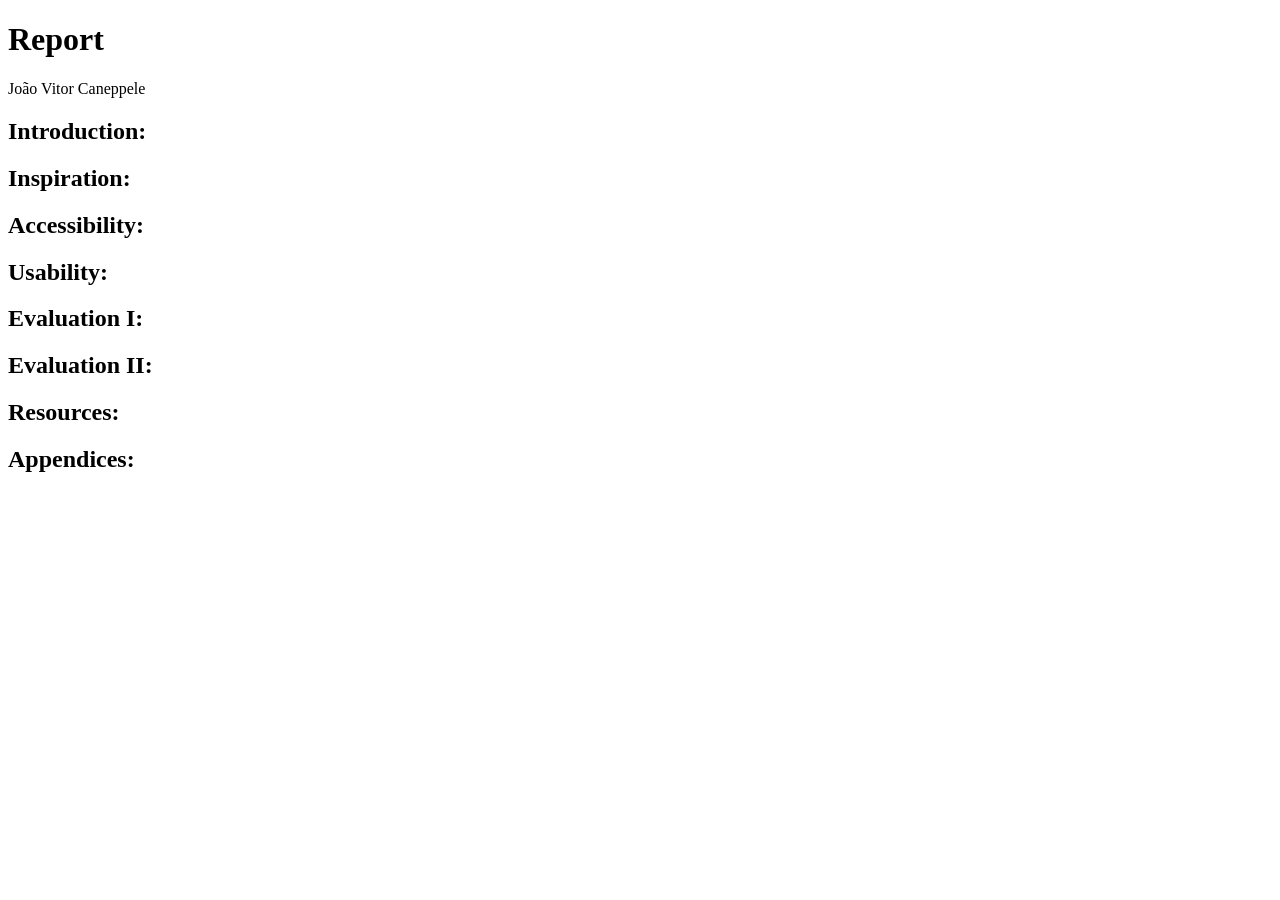
==== report/report.html @ 93ea02a1 "website finished, starting to write the report in google docs" ====
<!DOCTYPE html>
<html lang="en">

<head>
    <meta charset="utf-8">
    <title>Report</title> 
    <meta name="description" content="Web Development Final Project Report">
    <meta name="author" content="João Caneppele">
    <meta name="viewport" content="width=device-width, initial-scale=1.0">
</head>
<body>
<h1>Report</h1>
<p>João Vitor Caneppele</p>
<section>
    <h2>Introduction:</h2>
    <p></p>
</section>
<section>
    <h2>Inspiration:</h2>
    <p></p>
</section>
<section>
    <h2>Accessibility:</h2>
    <p></p>
</section>
<section>
    <h2>Usability:</h2>
    <p></p>
</section>
<section>
    <h2>Evaluation I:</h2>
    <p></p>
</section>
<section>
    <h2>Evaluation II:</h2>
    <p></p>
</section>
<section>
    <h2>Resources:</h2>
    <p></p>
</section>
<section>
    <h2>Appendices:</h2>
    <p></p>
</section>
</body>
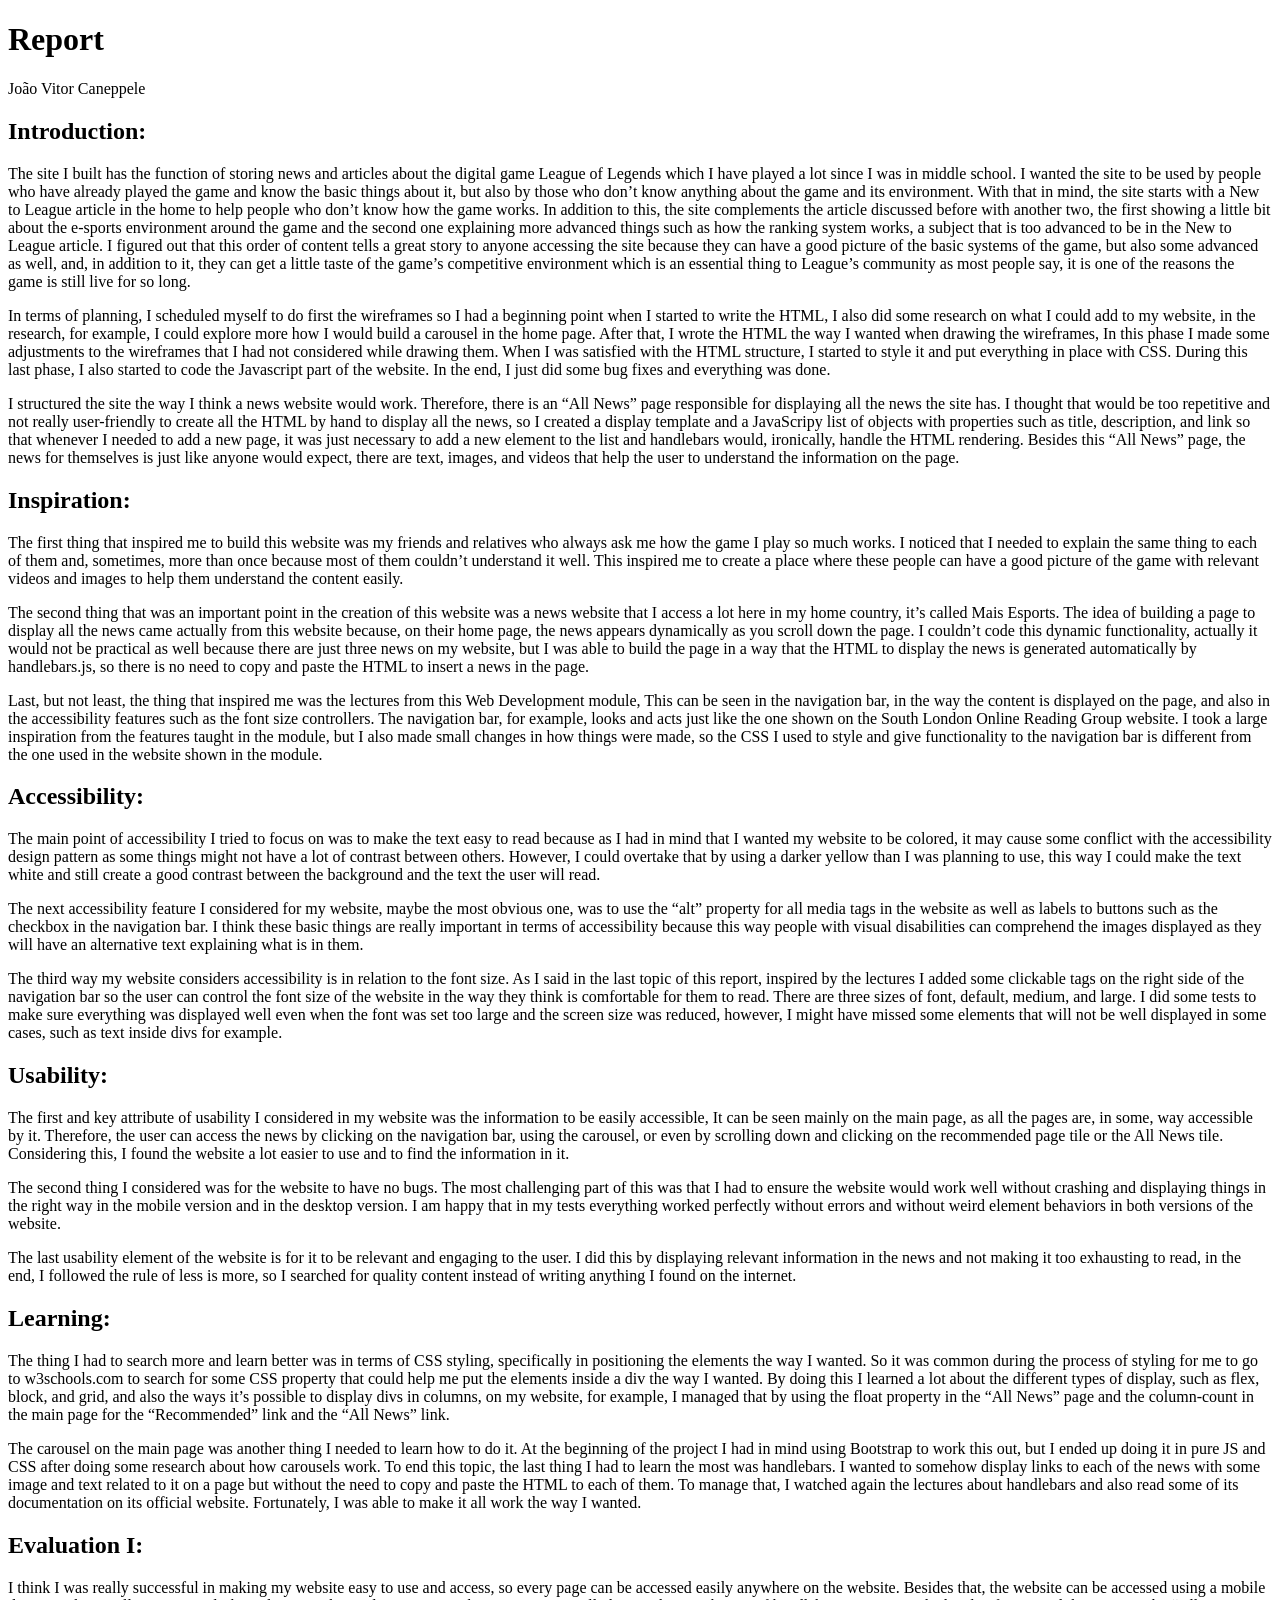
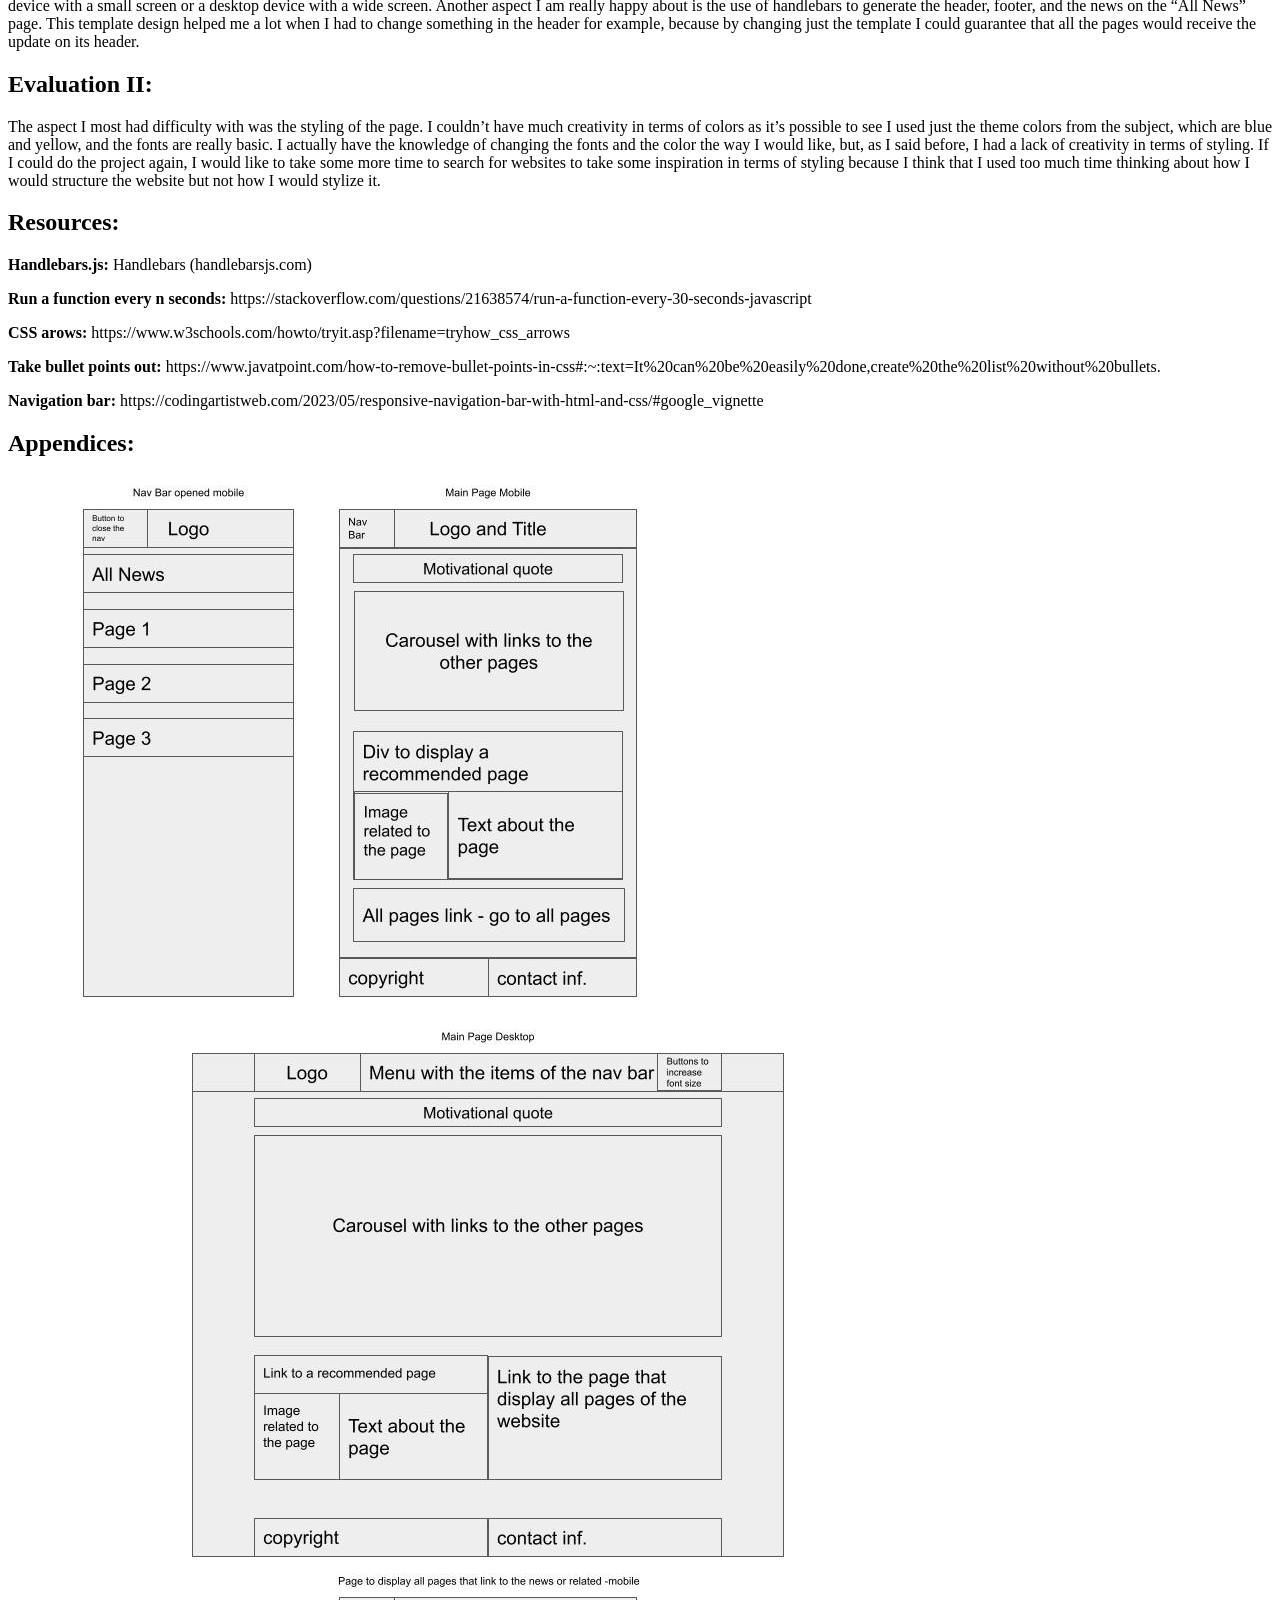
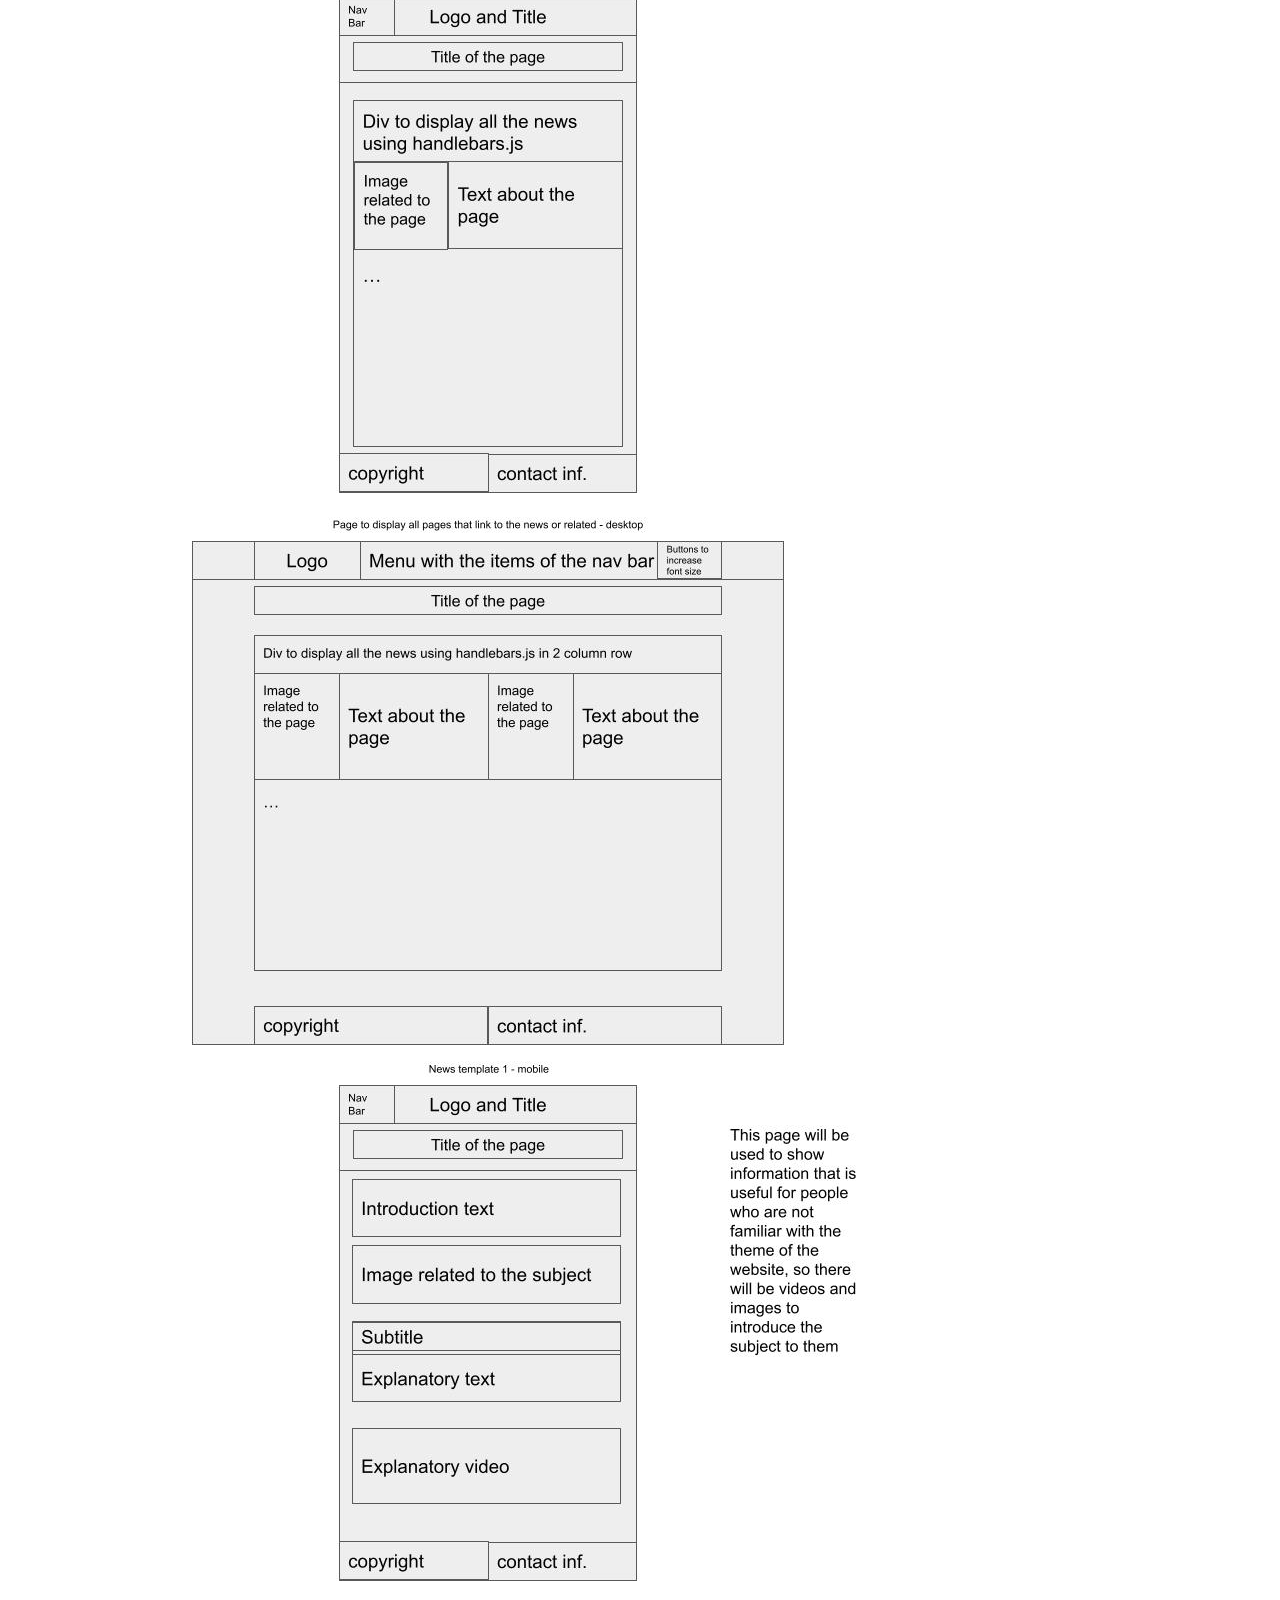
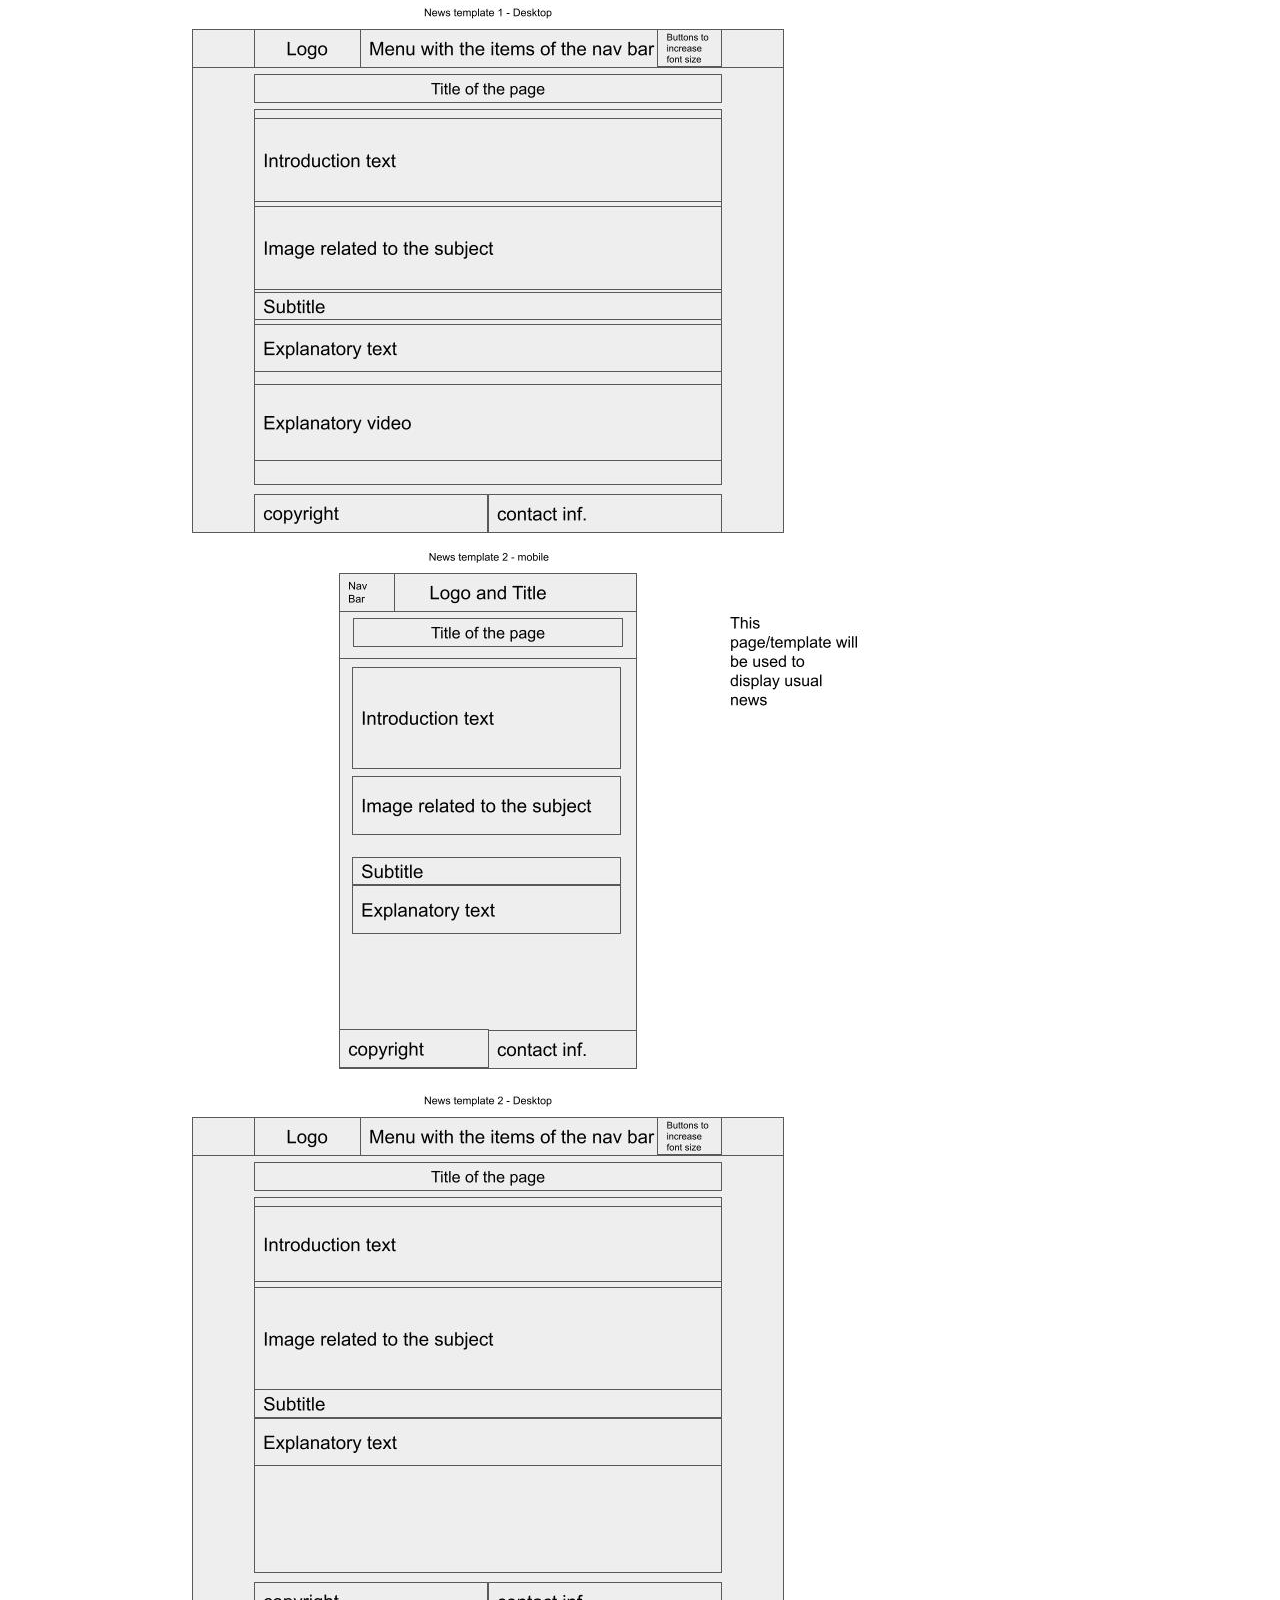
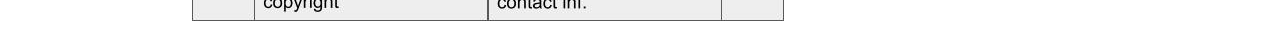
==== commit ecac9c67: "finished report" ====
--- a/report/report.html
+++ b/report/report.html
@@ -3,44 +3,203 @@
 
 <head>
     <meta charset="utf-8">
-    <title>Report</title> 
+    <title>Report</title>
     <meta name="description" content="Web Development Final Project Report">
     <meta name="author" content="João Caneppele">
     <meta name="viewport" content="width=device-width, initial-scale=1.0">
 </head>
+
 <body>
-<h1>Report</h1>
-<p>João Vitor Caneppele</p>
-<section>
-    <h2>Introduction:</h2>
-    <p></p>
-</section>
-<section>
-    <h2>Inspiration:</h2>
-    <p></p>
-</section>
-<section>
-    <h2>Accessibility:</h2>
-    <p></p>
-</section>
-<section>
-    <h2>Usability:</h2>
-    <p></p>
-</section>
-<section>
-    <h2>Evaluation I:</h2>
-    <p></p>
-</section>
-<section>
-    <h2>Evaluation II:</h2>
-    <p></p>
-</section>
-<section>
-    <h2>Resources:</h2>
-    <p></p>
-</section>
-<section>
-    <h2>Appendices:</h2>
-    <p></p>
-</section>
+    <h1>Report</h1>
+    <p>João Vitor Caneppele</p>
+    <section>
+        <h2>Introduction:</h2>
+        <p>
+            The site I built has the function of storing news and articles about the digital game League of Legends
+            which
+            I have played a lot since I was in middle school. I wanted the site to be used by people who have already
+            played the game and know the basic things about it, but also by those who don’t know anything about the game
+            and its environment. With that in mind, the site starts with a New to League article in the home to help
+            people who don’t know how the game works. In addition to this, the site complements the article discussed
+            before with another two, the first showing a little bit about the e-sports environment around the game and
+            the second one explaining more advanced things such as how the ranking system works, a subject that is too
+            advanced to be in the New to League article. I figured out that this order of content tells a great story to
+            anyone accessing the site because they can have a good picture of the basic systems of the game, but also
+            some advanced as well, and, in addition to it, they can get a little taste of the game’s competitive
+            environment which is an essential thing to League’s community as most people say, it is one of the reasons
+            the game is still live for so long.
+        </p>
+        <p>
+            In terms of planning, I scheduled myself to do first the wireframes so I had a beginning point when I
+            started to write the HTML, I also did some research on what I could add to my website, in the research, for
+            example, I could explore more how I would build a carousel in the home page. After that, I wrote the HTML
+            the way I wanted when drawing the wireframes, In this phase I made some adjustments to the wireframes that I
+            had not considered while drawing them. When I was satisfied with the HTML structure, I started to style it
+            and put everything in place with CSS. During this last phase, I also started to code the Javascript part of
+            the website. In the end, I just did some bug fixes and everything was done.
+        </p>
+        <p>
+            I structured the site the way I think a news website would work. Therefore, there is an “All News” page
+            responsible for displaying all the news the site has. I thought that would be too repetitive and not really
+            user-friendly to create all the HTML by hand to display all the news, so I created a display template and a
+            JavaScripy list of objects with properties such as title, description, and link so that whenever I needed to
+            add a new page, it was just necessary to add a new element to the list and handlebars would, ironically,
+            handle the HTML rendering. Besides this “All News” page, the news for themselves is just like anyone would
+            expect, there are text, images, and videos that help the user to understand the information on the page.
+        </p>
+    </section>
+    <section>
+        <h2>Inspiration:</h2>
+        <p>
+            The first thing that inspired me to build this website was my friends and relatives who always ask me how
+            the game I play so much works. I noticed that I needed to explain the same thing to each of them and,
+            sometimes, more than once because most of them couldn’t understand it well. This inspired me to create a
+            place where these people can have a good picture of the game with relevant videos and images to help them
+            understand the content easily.
+        </p>
+        <p>
+            The second thing that was an important point in the creation of this website was a news website that I
+            access a lot here in my home country, it’s called Mais Esports. The idea of building a page to display all
+            the news came actually from this website because, on their home page, the news appears dynamically as you
+            scroll down the page. I couldn’t code this dynamic functionality, actually it would not be practical as well
+            because there are just three news on my website, but I was able to build the page in a way that the HTML to
+            display the news is generated automatically by handlebars.js, so there is no need to copy and paste the HTML
+            to insert a news in the page.
+        </p>
+        <p>
+            Last, but not least, the thing that inspired me was the lectures from this Web Development module, This can
+            be seen in the navigation bar, in the way the content is displayed on the page, and also in the
+            accessibility features such as the font size controllers. The navigation bar, for example, looks and acts
+            just like the one shown on the South London Online Reading Group website. I took a large inspiration from
+            the features taught in the module, but I also made small changes in how things were made, so the CSS I used
+            to style and give functionality to the navigation bar is different from the one used in the website shown in
+            the module.
+        </p>
+    </section>
+    <section>
+        <h2>Accessibility:</h2>
+        <p>
+            The main point of accessibility I tried to focus on was to make the text easy to read because as I had in
+            mind that I wanted my website to be colored, it may cause some conflict with the accessibility design
+            pattern as some things might not have a lot of contrast between others. However, I could overtake that by
+            using a darker yellow than I was planning to use, this way I could make the text white and still create a
+            good contrast between the background and the text the user will read.
+        </p>
+        <p>
+            The next accessibility feature I considered for my website, maybe the most obvious one, was to use the “alt”
+            property for all media tags in the website as well as labels to buttons such as the checkbox in the
+            navigation bar. I think these basic things are really important in terms of accessibility because this way
+            people with visual disabilities can comprehend the images displayed as they will have an alternative text
+            explaining what is in them.
+        </p>
+        <p>
+            The third way my website considers accessibility is in relation to the font size. As I said in the last
+            topic of this report, inspired by the lectures I added some clickable tags on the right side of the
+            navigation bar so the user can control the font size of the website in the way they think is comfortable for
+            them to read. There are three sizes of font, default, medium, and large. I did some tests to make sure
+            everything was displayed well even when the font was set too large and the screen size was reduced, however,
+            I might have missed some elements that will not be well displayed in some cases, such as text inside divs
+            for example.
+        </p>
+    </section>
+    <section>
+        <h2>Usability:</h2>
+        <p>
+            The first and key attribute of usability I considered in my website was the information to be easily
+            accessible, It can be seen mainly on the main page, as all the pages are, in some, way accessible by it.
+            Therefore, the user can access the news by clicking on the navigation bar, using the carousel, or even by
+            scrolling down and clicking on the recommended page tile or the All News tile. Considering this, I found the
+            website a lot easier to use and to find the information in it.
+        </p>
+        <p>
+            The second thing I considered was for the website to have no bugs. The most challenging part of this was
+            that I had to ensure the website would work well without crashing and displaying things in the right way in
+            the mobile version and in the desktop version. I am happy that in my tests everything worked perfectly
+            without errors and without weird element behaviors in both versions of the website.
+        </p>
+        <p>
+            The last usability element of the website is for it to be relevant and engaging to the user. I did this by
+            displaying relevant information in the news and not making it too exhausting to read, in the end, I followed
+            the rule of less is more, so I searched for quality content instead of writing anything I found on the
+            internet.
+        </p>
+    </section>
+    <section>
+        <h2>Learning:</h2>
+        <p>
+            The thing I had to search more and learn better was in terms of CSS styling, specifically in positioning the
+            elements the way I wanted. So it was common during the process of styling for me to go to w3schools.com to
+            search for some CSS property that could help me put the elements inside a div the way I wanted. By doing
+            this I learned a lot about the different types of display, such as flex, block, and grid, and also the ways
+            it’s possible to display divs in columns, on my website, for example, I managed that by using the float
+            property in the “All News” page and the column-count in the main page for the “Recommended” link and the
+            “All News” link.
+        </p>
+        <p>
+            The carousel on the main page was another thing I needed to learn how to do it. At the beginning of the
+            project I had in mind using Bootstrap to work this out, but I ended up doing it in pure JS and CSS after
+            doing some research about how carousels work.
+            To end this topic, the last thing I had to learn the most was handlebars. I wanted to somehow display links
+            to each of the news with some image and text related to it on a page but without the need to copy and paste
+            the HTML to each of them. To manage that, I watched again the lectures about handlebars and also read some
+            of its documentation on its official website. Fortunately, I was able to make it all work the way I wanted.
+        </p>
+    </section>
+    <section>
+        <h2>Evaluation I:</h2>
+        <p>
+            I think I was really successful in making my website easy to use and access, so every page can be accessed
+            easily anywhere on the website. Besides that, the website can be accessed using a mobile device with a small
+            screen or a desktop device with a wide screen.
+            Another aspect I am really happy about is the use of handlebars to generate the header, footer, and the news
+            on the “All News” page. This template design helped me a lot when I had to change something in the header
+            for example, because by changing just the template I could guarantee that all the pages would receive the
+            update on its header.
+        </p>
+    </section>
+    <section>
+        <h2>Evaluation II:</h2>
+        <p>
+            The aspect I most had difficulty with was the styling of the page. I couldn’t have much creativity in terms
+            of colors as it’s possible to see I used just the theme colors from the subject, which are blue and yellow,
+            and the fonts are really basic. I actually have the knowledge of changing the fonts and the color the way I
+            would like, but, as I said before, I had a lack of creativity in terms of styling. If I could do the project
+            again, I would like to take some more time to search for websites to take some inspiration in terms of
+            styling because I think that I used too much time thinking about how I would structure the website but not
+            how I would stylize it.
+        </p>
+    </section>
+    <section>
+        <h2>Resources:</h2>
+        <p>
+            <b>Handlebars.js:</b>
+            Handlebars (handlebarsjs.com)
+        </p>
+        <p>
+            <b>Run a function every n seconds:</b>
+            https://stackoverflow.com/questions/21638574/run-a-function-every-30-seconds-javascript</p>
+        <p>
+            <b>CSS arows:</b>
+            https://www.w3schools.com/howto/tryit.asp?filename=tryhow_css_arrows
+        </p>
+        <p>
+            <b>Take bullet points out:</b>
+            https://www.javatpoint.com/how-to-remove-bullet-points-in-css#:~:text=It%20can%20be%20easily%20done,create%20the%20list%20without%20bullets.
+        </p>
+        <p>
+            <b>Navigation bar:</b>
+            https://codingartistweb.com/2023/05/responsive-navigation-bar-with-html-and-css/#google_vignette
+        </p>
+    </section>
+    <section>
+        <h2>Appendices:</h2>
+        <div><img src="reportAssets/WebDevWireframes1.jpg" alt="Wireframe Home Page mobile"></div>
+        <div><img src="reportAssets/WebDevWireframes1Desktop.jpg" alt="Wireframe Home Page desktop"></div>
+        <div><img src="reportAssets/WebDevWireframes2.jpg" alt="Wireframe All News Page mobile"></div>
+        <div><img src="reportAssets/WebDevWireframes2Desktop.jpg" alt="Wireframe All News Page desktop"></div>
+        <div><img src="reportAssets/WebDevWireframes3.jpg" alt="Wireframe News Template 1 mobile"></div>
+        <div><img src="reportAssets/WebDevWireframes3Desktop.jpg" alt="Wireframe News Template 1 desktop"></div>
+        <div><img src="reportAssets/WebDevWireframes4.jpg" alt="Wireframe News Template 2 mobile"></div>
+        <div><img src="reportAssets/WebDevWireframes4Desktop.jpg" alt="Wireframe News Template 2 desktop"></div>
+    </section>
 </body>
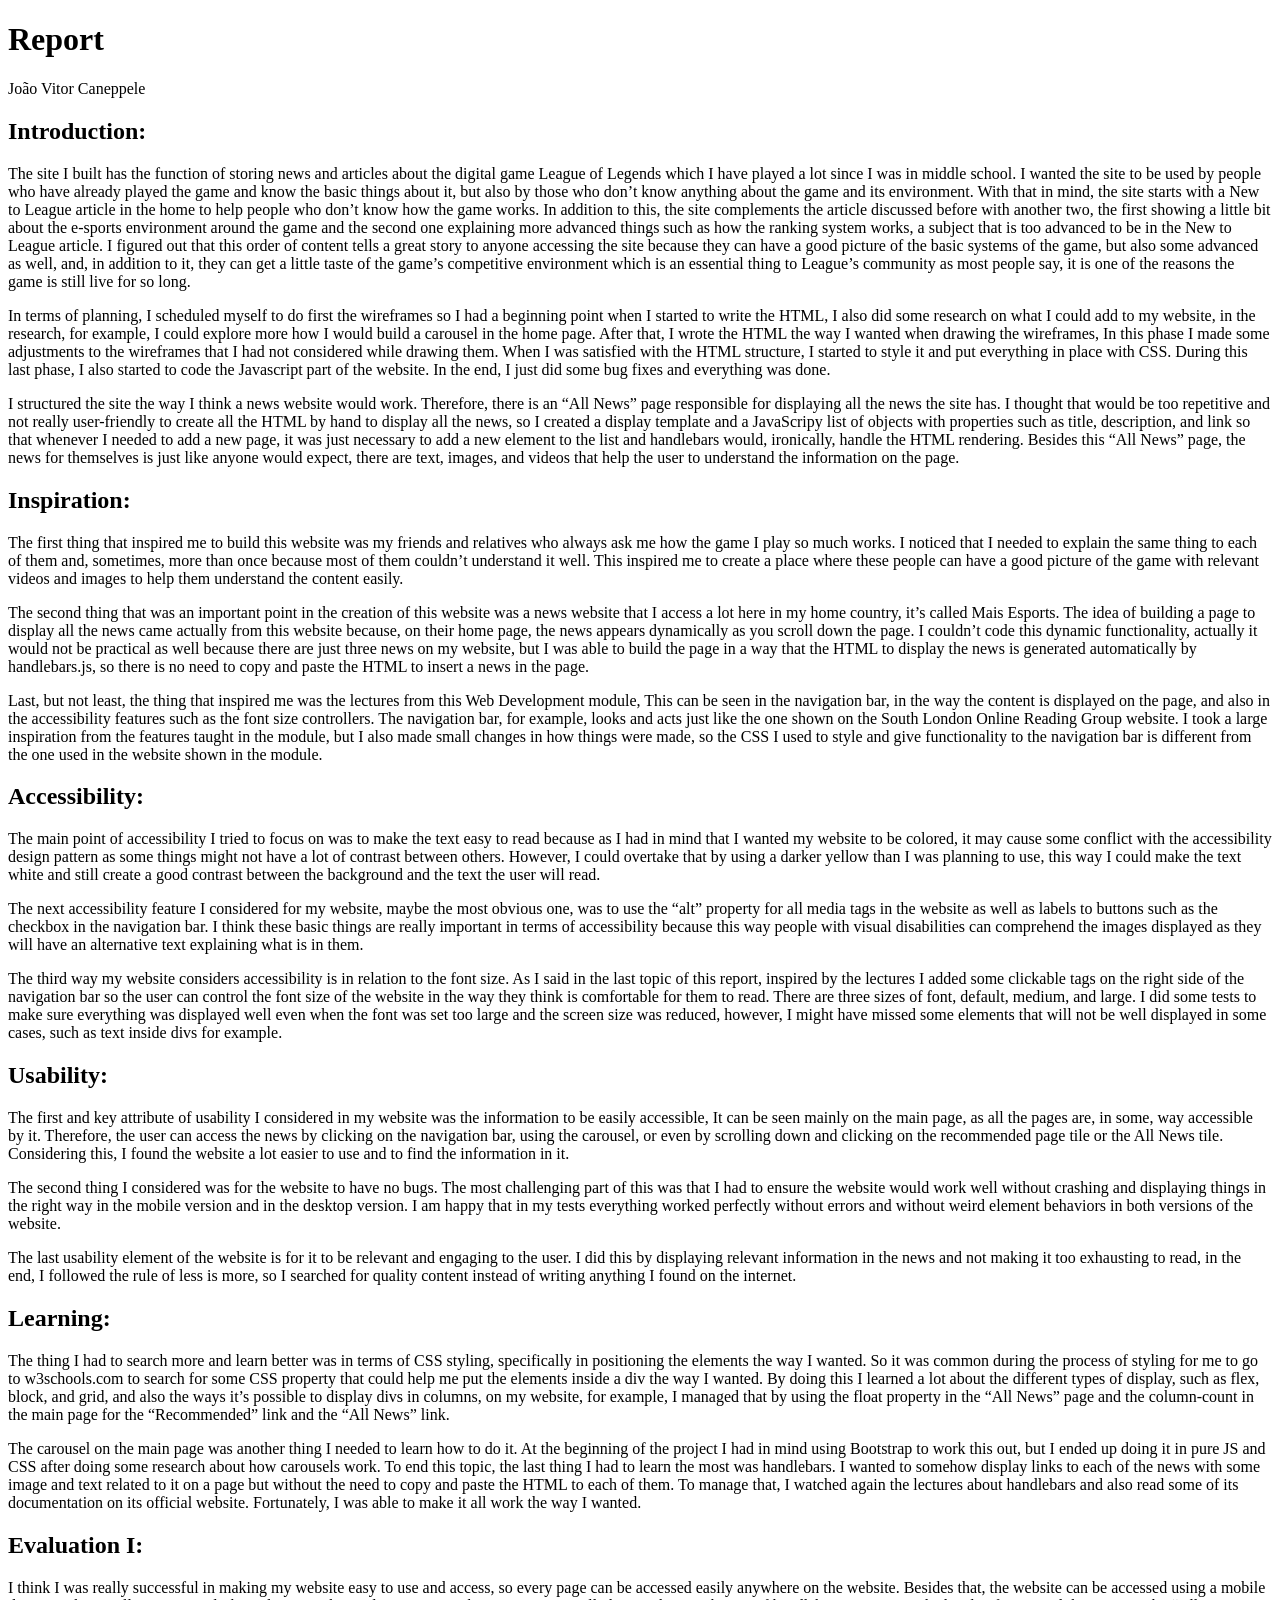
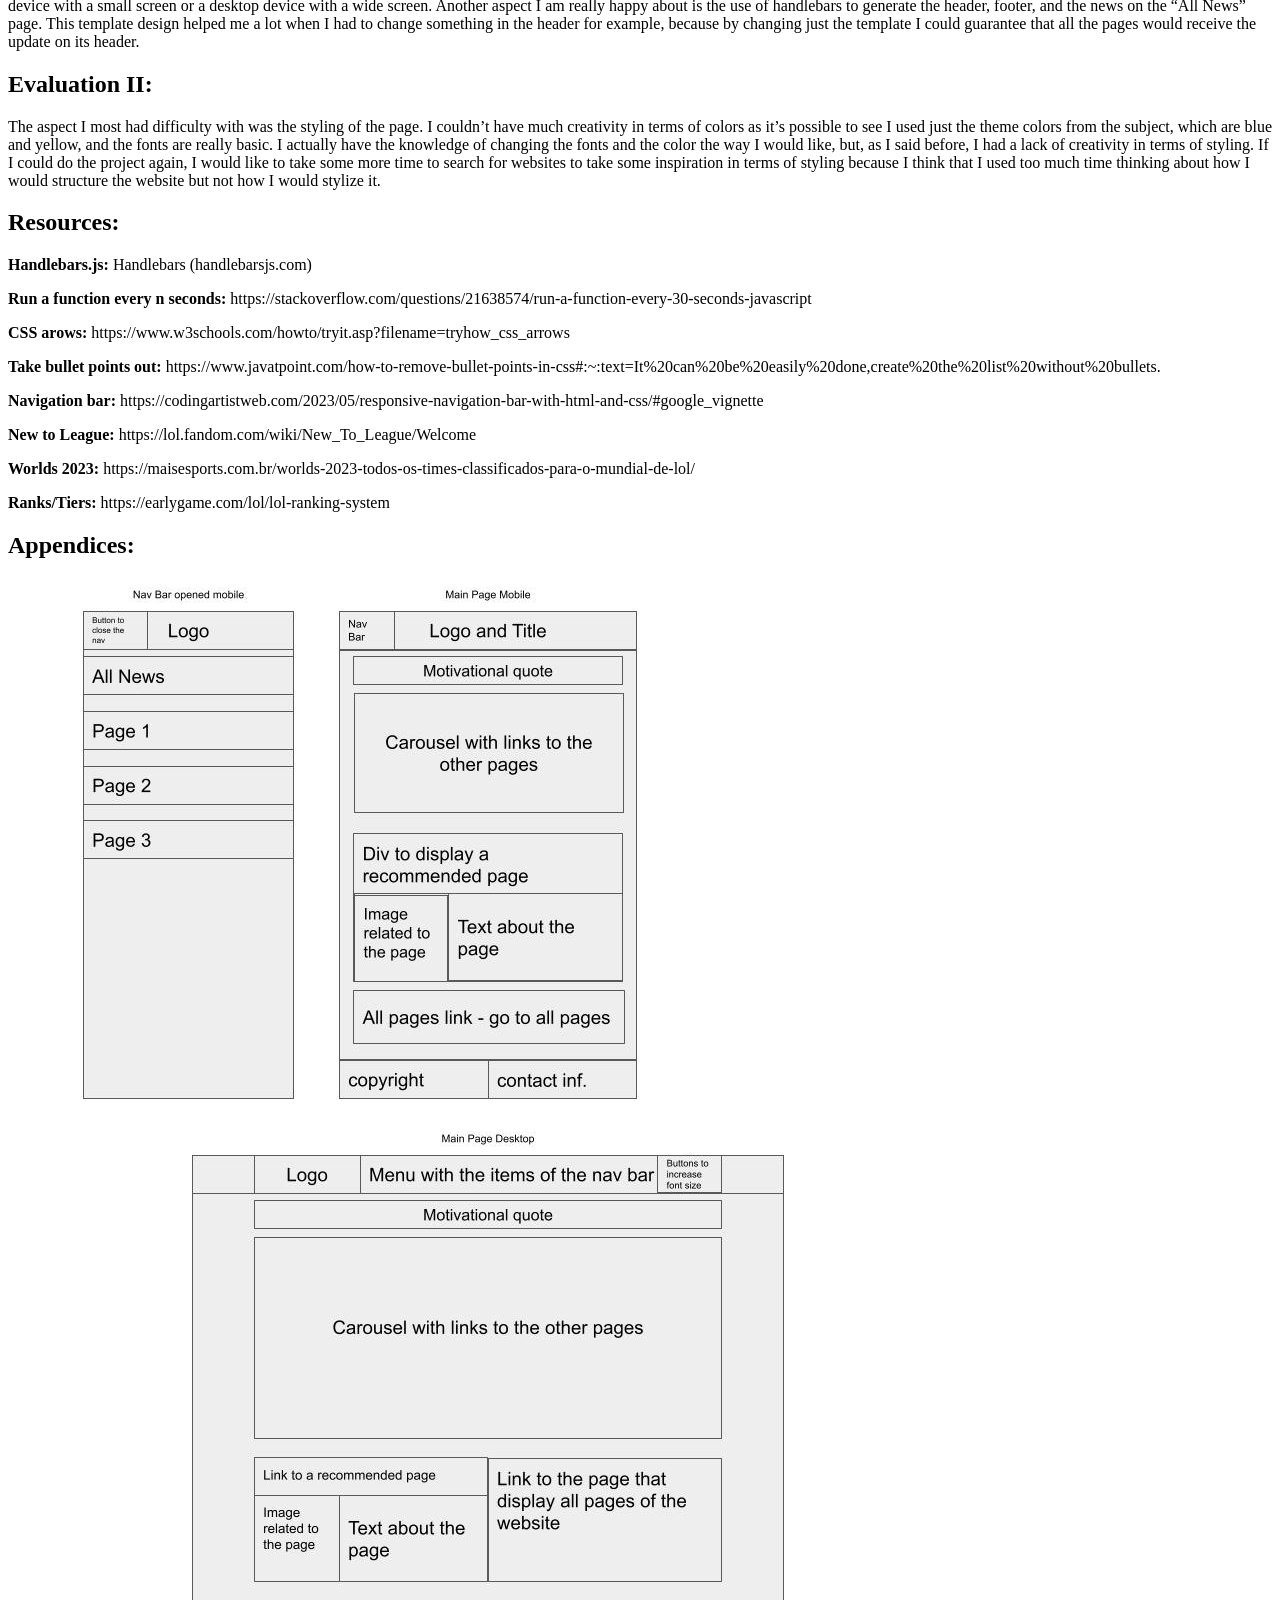
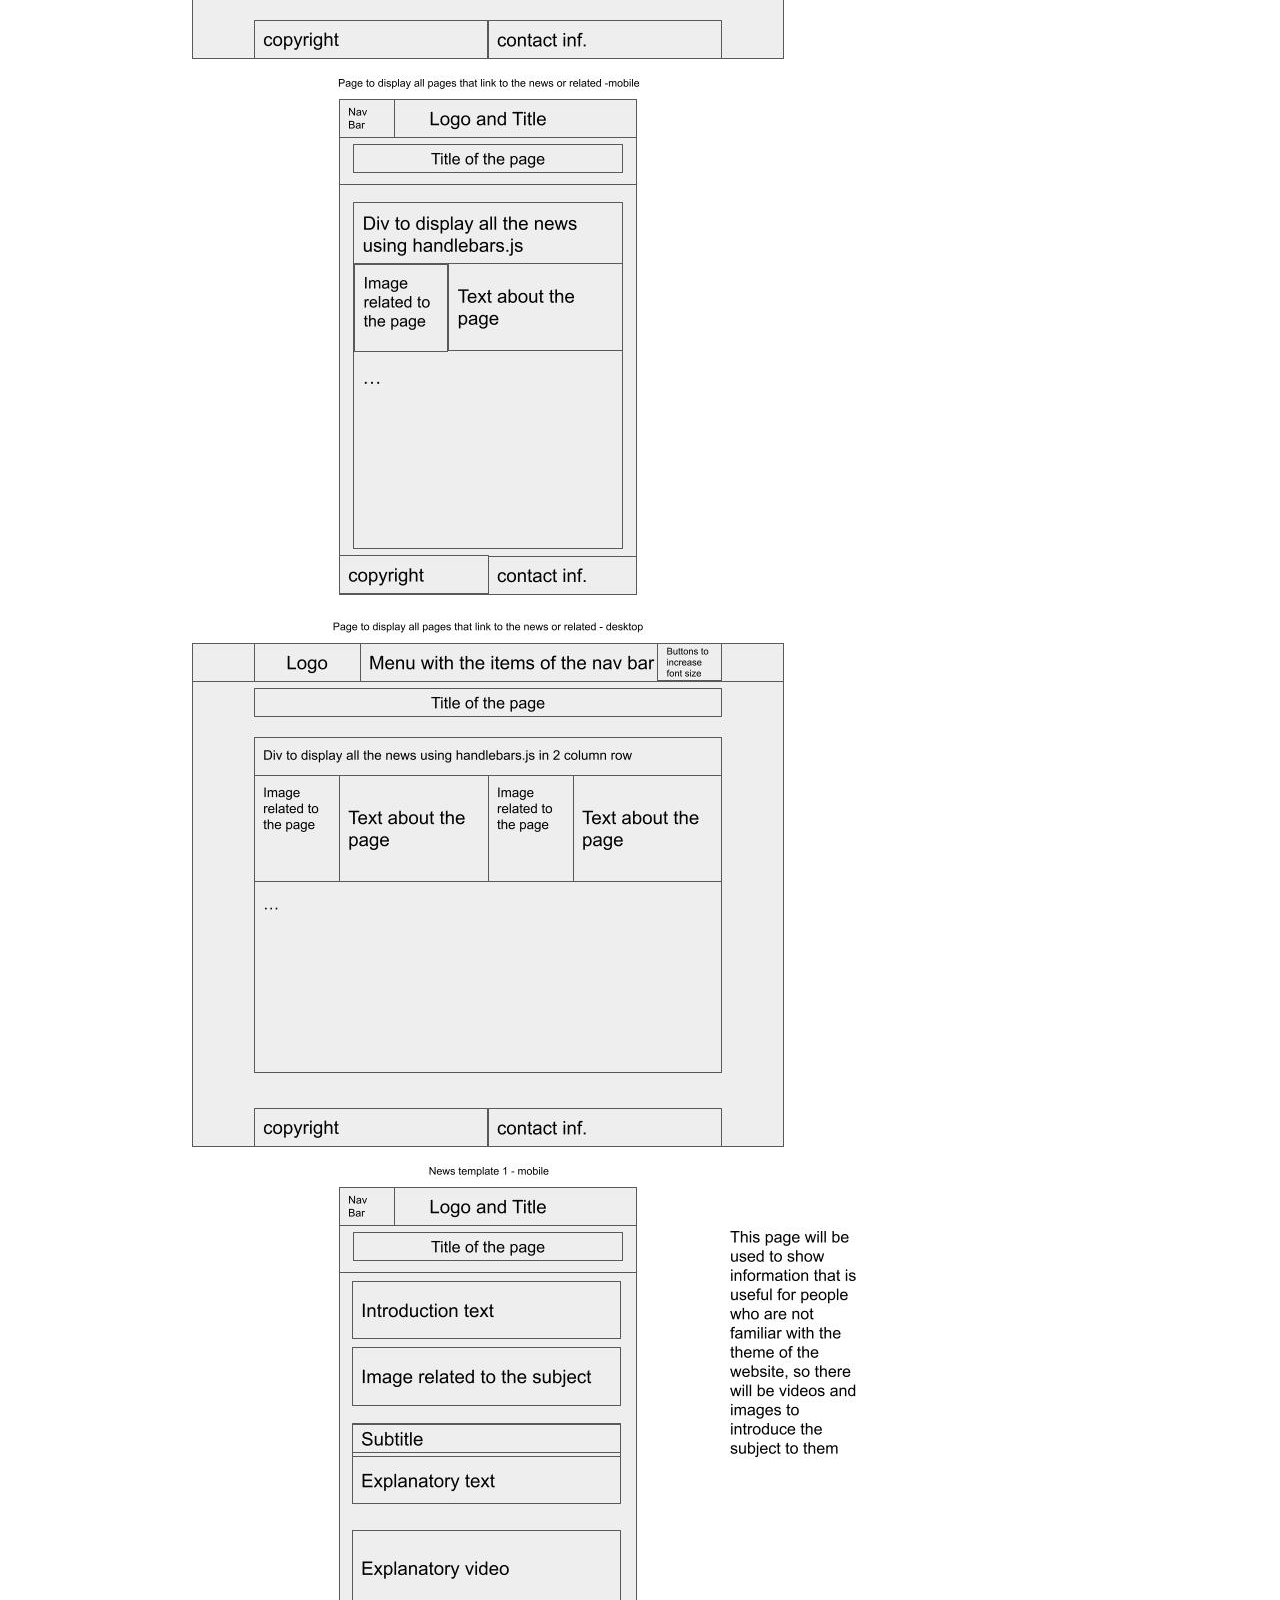
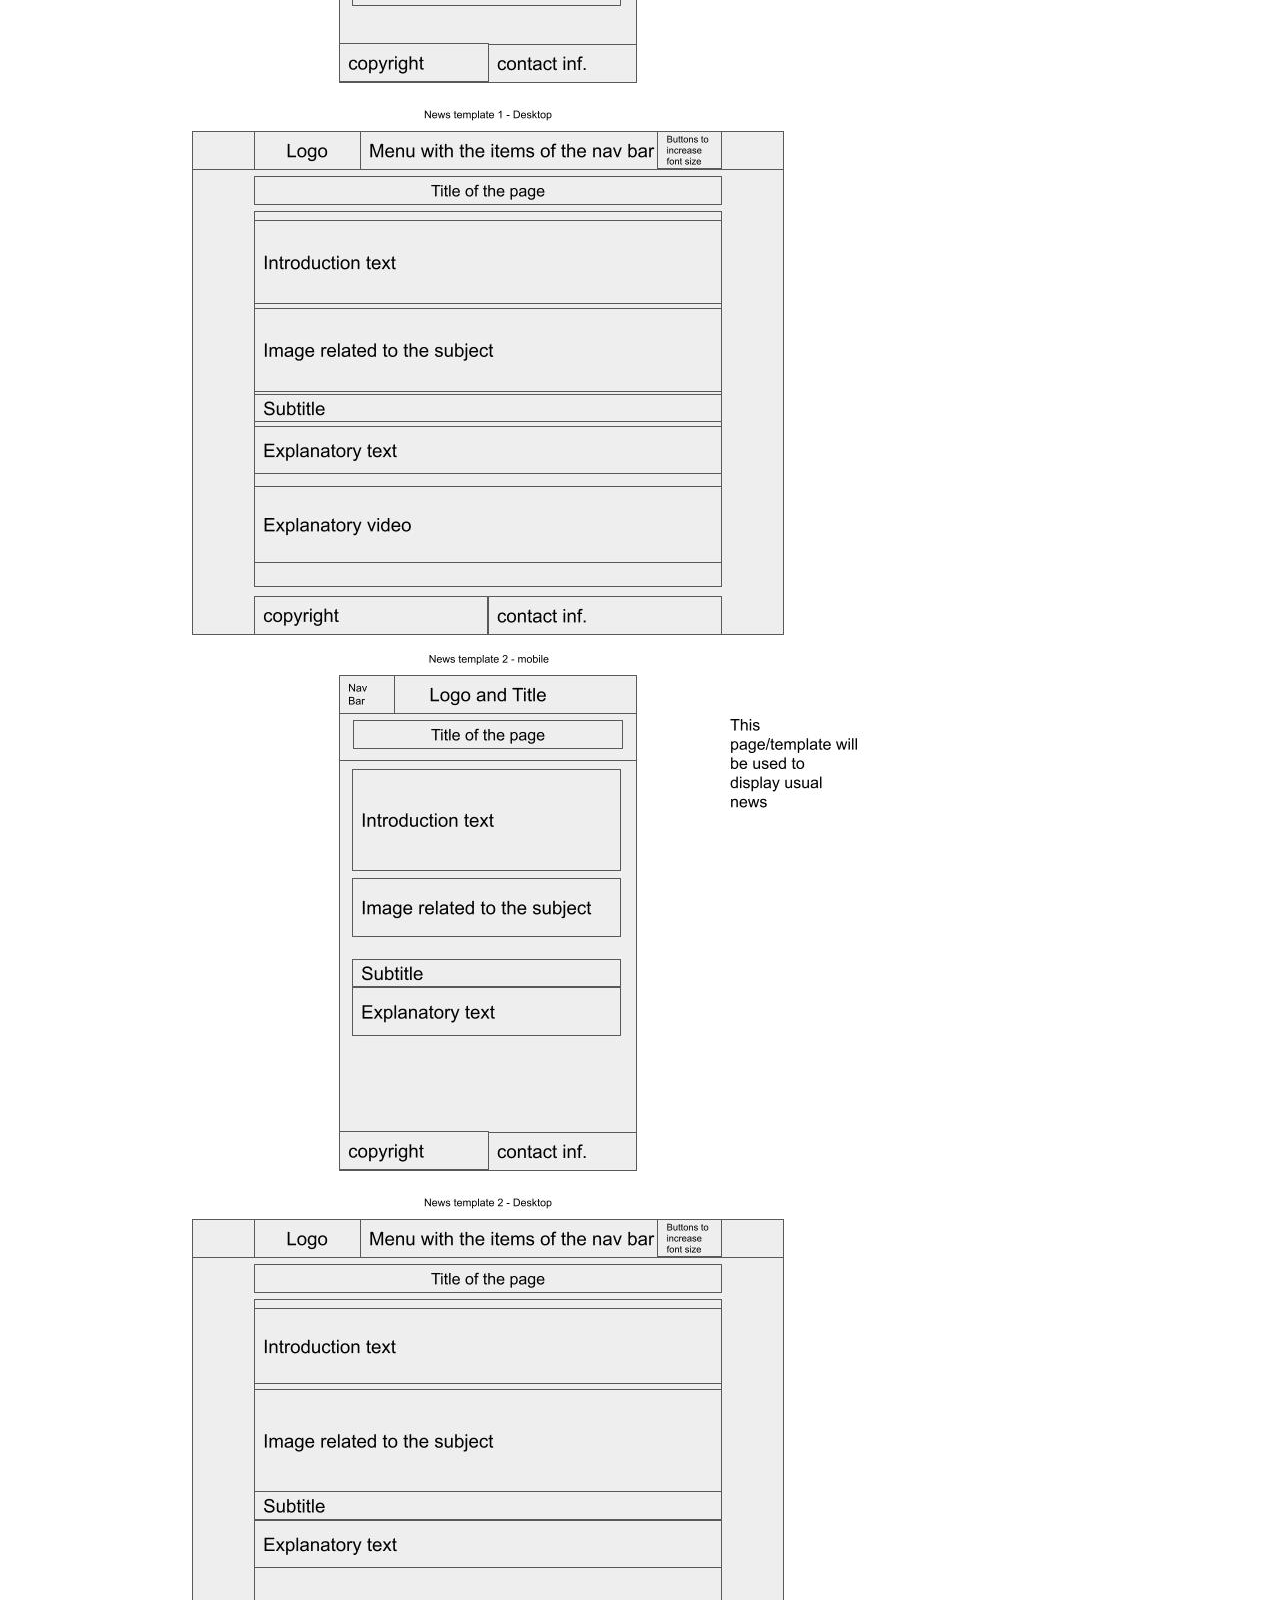
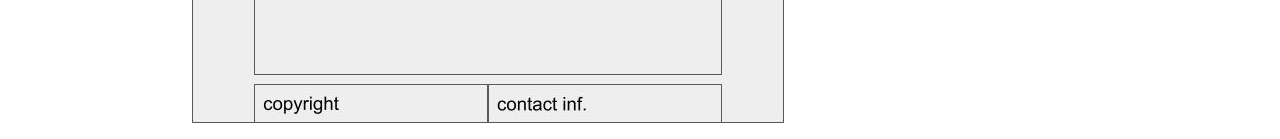
==== commit 7fb2dc47: "referencias das noticias" ====
--- a/report/report.html
+++ b/report/report.html
@@ -190,6 +190,18 @@
             <b>Navigation bar:</b>
             https://codingartistweb.com/2023/05/responsive-navigation-bar-with-html-and-css/#google_vignette
         </p>
+        <p>
+            <b>New to League:</b>
+            https://lol.fandom.com/wiki/New_To_League/Welcome
+        </p>
+        <p>
+            <b>Worlds 2023:</b>
+            https://maisesports.com.br/worlds-2023-todos-os-times-classificados-para-o-mundial-de-lol/
+        </p>
+        <p>
+            <b>Ranks/Tiers:</b>
+            https://earlygame.com/lol/lol-ranking-system
+        </p>
     </section>
     <section>
         <h2>Appendices:</h2>
